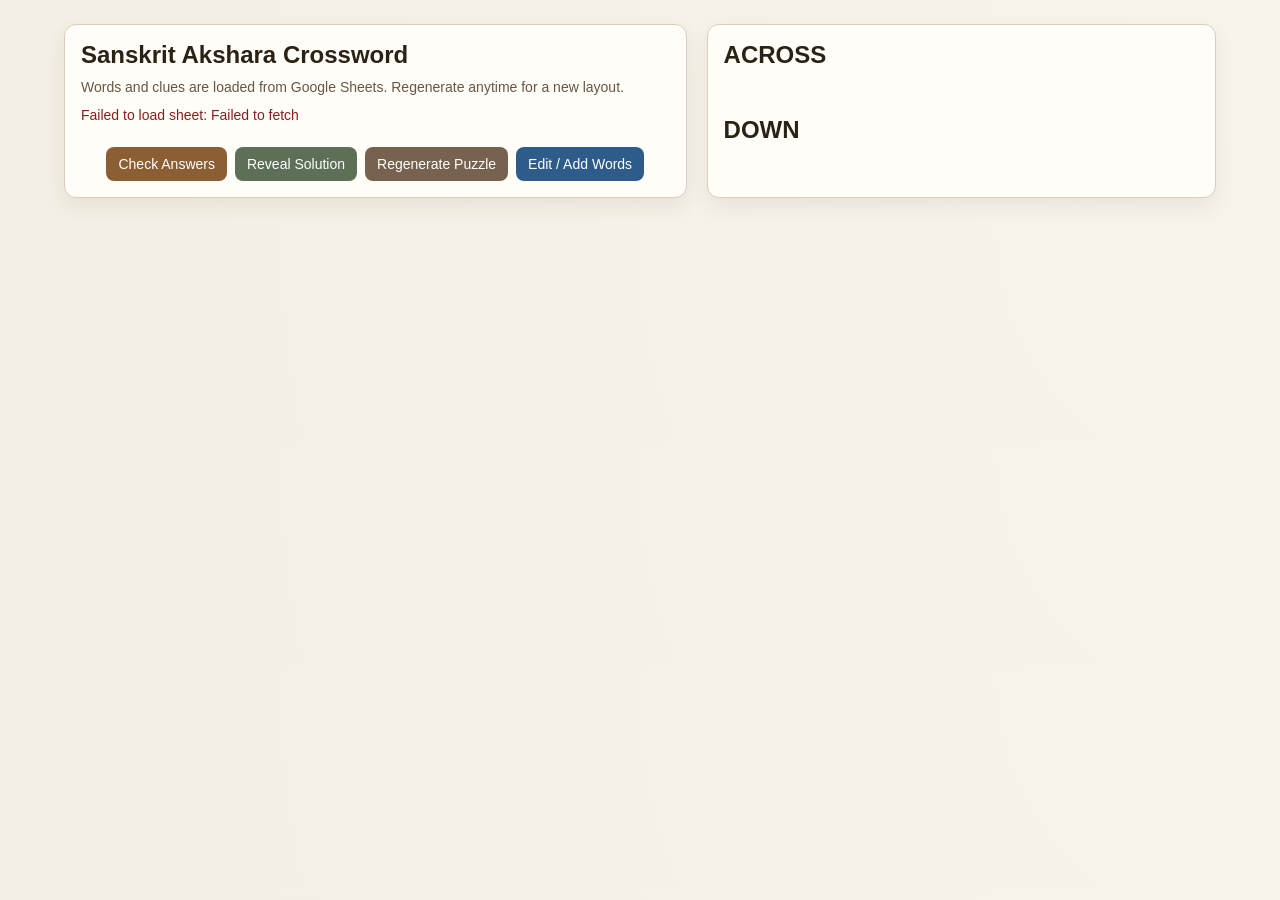
==== web/index.html @ d02e1060 "web and temp" ====
<!doctype html>
<html lang="en">
<head>
  <meta charset="utf-8" />
  <meta name="viewport" content="width=device-width, initial-scale=1" />
  <title>Sanskrit Akshara Crossword (Web)</title>
  <link rel="stylesheet" href="./style.css" />
</head>
<body>
  <div class="wrap" id="app">
    <section class="panel">
      <h1>Sanskrit Akshara Crossword</h1>
      <p class="subtext">Words and clues are loaded from Google Sheets. Regenerate anytime for a new layout.</p>
      <div class="status" id="status">Loading terms from Google Sheet...</div>

      <table class="crossword" id="crossword-grid" aria-label="Crossword grid"></table>

      <div class="actions">
        <button id="check-btn">Check Answers</button>
        <button id="reveal-btn" class="secondary">Reveal Solution</button>
        <button id="regenerate-btn" class="ghost">Regenerate Puzzle</button>
        <a
          id="edit-sheet-btn"
          class="btn-link"
          href="#"
          target="_blank"
          rel="noopener noreferrer"
        >Edit / Add Words</a>
      </div>
    </section>

    <aside class="panel clues">
      <div>
        <h2>ACROSS</h2>
        <ol id="across-list"></ol>
      </div>
      <div>
        <h2>DOWN</h2>
        <ol id="down-list"></ol>
      </div>
    </aside>
  </div>

  <script type="module">
    import { fetchSheetTerms, SHEET_EDIT_URL } from "./sheet_loader.js";
    import {
      generateCrossword,
      renderPuzzle,
      checkAnswers,
      revealAnswers,
      clearAnswers,
    } from "./crossword.js";

    const root = document.getElementById("app");
    const statusEl = document.getElementById("status");
    const checkBtn = document.getElementById("check-btn");
    const revealBtn = document.getElementById("reveal-btn");
    const regenerateBtn = document.getElementById("regenerate-btn");
    const editSheetBtn = document.getElementById("edit-sheet-btn");

    editSheetBtn.href = SHEET_EDIT_URL;

    let terms = [];
    let puzzle = null;

    function setStatus(message, isError = false) {
      statusEl.textContent = message;
      statusEl.classList.toggle("error", isError);
    }

    function regenerate() {
      if (!terms.length) {
        setStatus("No terms found in sheet.", true);
        return;
      }

      puzzle = generateCrossword(terms, 15);
      renderPuzzle(puzzle, root);
      setStatus(
        `Loaded ${puzzle.inputCount} terms. Placed ${puzzle.placedCount}. Click Regenerate Puzzle for a new layout.`
      );
    }

    async function init() {
      try {
        terms = await fetchSheetTerms();
        regenerate();
      } catch (error) {
        setStatus(`Failed to load sheet: ${error.message}`, true);
      }
    }

    checkBtn.addEventListener("click", () => {
      checkAnswers(root);
    });

    revealBtn.addEventListener("click", () => {
      revealAnswers(root);
    });

    regenerateBtn.addEventListener("click", () => {
      clearAnswers(root);
      regenerate();
    });

    init();
  </script>
</body>
</html>
---- web/style.css ----
:root {
  --bg: #f4efe4;
  --card: #fffdf8;
  --ink: #2b2216;
  --accent: #8b5e34;
  --accent2: #5d6f56;
  --accent3: #77624f;
  --grid: #3c3122;
  --ok: #c8f2c9;
  --bad: #f9c7c7;
}

* {
  box-sizing: border-box;
}

body {
  margin: 0;
  font-family: "Noto Sans Devanagari", "Chandas", "Nirmala UI", sans-serif;
  color: var(--ink);
  background: radial-gradient(circle at top right, #f8f4ea, var(--bg));
}

.wrap {
  max-width: 1200px;
  margin: 0 auto;
  padding: 24px;
  display: grid;
  grid-template-columns: 1.1fr 0.9fr;
  gap: 20px;
}

.panel {
  background: var(--card);
  border: 1px solid #dbcdb8;
  border-radius: 12px;
  box-shadow: 0 8px 20px rgba(60, 49, 34, 0.08);
  padding: 16px;
}

h1,
h2 {
  margin: 0 0 10px;
}

.subtext {
  margin: 0 0 12px;
  color: #665744;
  font-size: 14px;
}

.status {
  margin: 8px 0 12px;
  font-size: 14px;
  color: #4c3d2d;
}

.status.error {
  color: #8b1d1d;
}

table.crossword {
  border-collapse: collapse;
  margin: 0 auto;
}

td.square,
td.block {
  width: 38px;
  height: 38px;
  border: 1px solid var(--grid);
  position: relative;
}

td.square {
  background: #fff;
}

td.block {
  background: #111;
}

.num {
  position: absolute;
  top: 1px;
  left: 2px;
  font-size: 10px;
  color: #5a4631;
  line-height: 1;
  z-index: 2;
}

.cell-input {
  width: 100%;
  height: 100%;
  border: 0;
  outline: none;
  text-align: center;
  font-size: 22px;
  background: transparent;
  color: #1b1712;
  padding: 8px 2px 2px;
  font-family: inherit;
}

.cell-input.correct {
  background: var(--ok);
}

.cell-input.incorrect {
  background: var(--bad);
}

.actions {
  margin-top: 12px;
  display: flex;
  flex-wrap: wrap;
  gap: 8px;
  justify-content: center;
}

button,
.btn-link {
  display: inline-block;
  text-decoration: none;
  border: 0;
  border-radius: 8px;
  padding: 9px 12px;
  font-size: 14px;
  color: #fff;
  cursor: pointer;
}

button {
  background: var(--accent);
}

button.secondary {
  background: var(--accent2);
}

button.ghost {
  background: var(--accent3);
}

.btn-link {
  background: #2e5c8a;
}

.clues {
  display: grid;
  gap: 10px;
}

ol {
  margin: 0;
  padding-left: 22px;
}

li {
  margin-bottom: 7px;
  line-height: 1.3;
}

@media (max-width: 920px) {
  .wrap {
    grid-template-columns: 1fr;
  }

  td.square,
  td.block {
    width: 32px;
    height: 32px;
  }

  .cell-input {
    font-size: 19px;
  }
}

@media print {
  .actions {
    display: none;
  }
  body {
    background: white;
  }
  .panel {
    box-shadow: none;
    border-color: #999;
  }
}
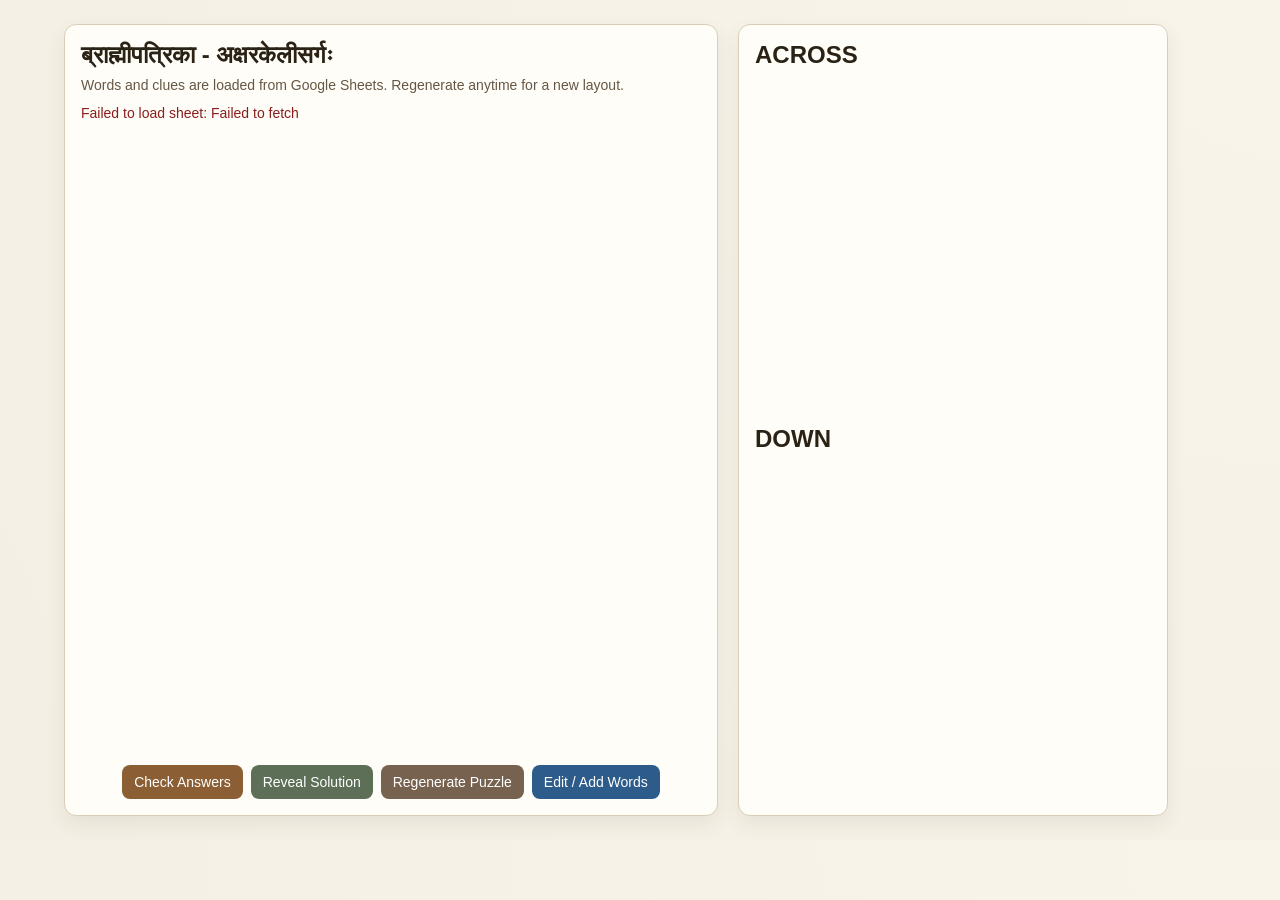
==== commit 5244745b: "Add files via upload" ====
--- a/web/index.html
+++ b/web/index.html
@@ -3,13 +3,21 @@
 <head>
   <meta charset="utf-8" />
   <meta name="viewport" content="width=device-width, initial-scale=1" />
-  <title>Sanskrit Akshara Crossword (Web)</title>
+  <title>ब्राह्मीपत्रिका - अक्षरकेलीसर्गः</title>
   <link rel="stylesheet" href="./style.css" />
 </head>
 <body>
   <div class="wrap" id="app">
     <section class="panel">
-      <h1>Sanskrit Akshara Crossword</h1>
+      <div class="title-row">
+        <img
+          src="../assets/sarasvata_logo.png"
+          alt="Brahmi Magazine logo"
+          class="title-logo"
+          onerror="this.style.display='none';"
+        />
+        <h1>ब्राह्मीपत्रिका - अक्षरकेलीसर्गः</h1>
+      </div>
       <p class="subtext">Words and clues are loaded from Google Sheets. Regenerate anytime for a new layout.</p>
       <div class="status" id="status">Loading terms from Google Sheet...</div>
 
--- a/web/style.css
+++ b/web/style.css
@@ -43,6 +43,24 @@
   margin: 0 0 10px;
 }
 
+.title-row {
+  display: flex;
+  align-items: center;
+  gap: 10px;
+  margin-bottom: 8px;
+}
+
+.title-row h1 {
+  margin: 0;
+}
+
+.title-logo {
+  width: 44px;
+  height: 44px;
+  object-fit: contain;
+  flex: 0 0 auto;
+}
+
 .subtext {
   margin: 0 0 12px;
   color: #665744;
@@ -62,14 +80,20 @@
 table.crossword {
   border-collapse: collapse;
   margin: 0 auto;
+  table-layout: fixed;
+  width: min(80vmin, 620px);
+  aspect-ratio: 1 / 1;
+  --grid-size: 15;
 }
 
 td.square,
 td.block {
-  width: 38px;
-  height: 38px;
+  width: calc(100% / var(--grid-size));
+  aspect-ratio: 1 / 1;
+  height: auto;
   border: 1px solid var(--grid);
   position: relative;
+  padding: 0;
 }
 
 td.square {
@@ -96,7 +120,7 @@
   border: 0;
   outline: none;
   text-align: center;
-  font-size: 22px;
+  font-size: clamp(14px, 2.6vmin, 22px);
   background: transparent;
   color: #1b1712;
   padding: 8px 2px 2px;
@@ -167,14 +191,12 @@
     grid-template-columns: 1fr;
   }
 
-  td.square,
-  td.block {
-    width: 32px;
-    height: 32px;
+  table.crossword {
+    width: min(92vw, 620px);
   }
 
   .cell-input {
-    font-size: 19px;
+    font-size: clamp(12px, 4vw, 19px);
   }
 }
 
